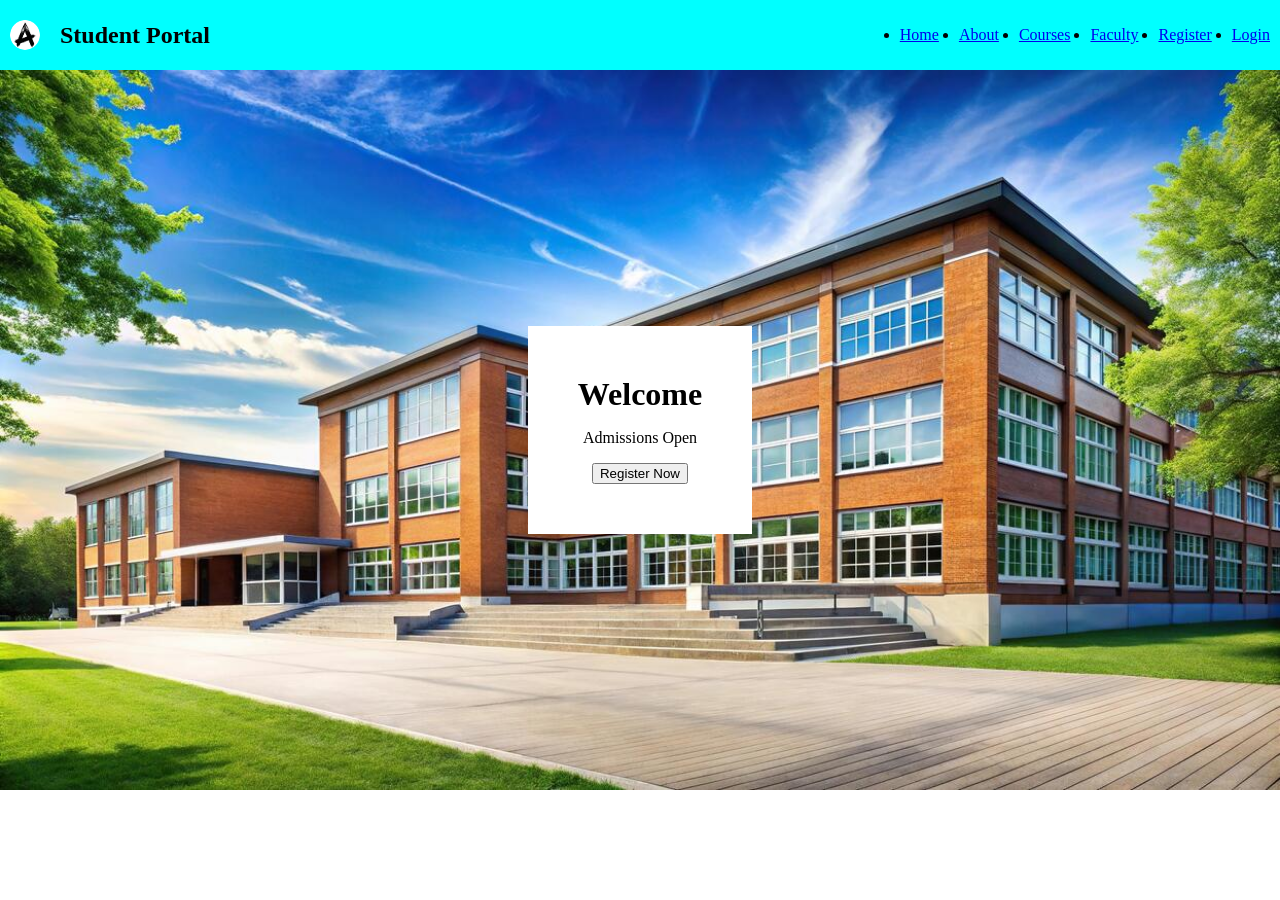
==== student_portal/index.html @ a2ae67cc "html process" ====
<!doctype html>
<html lang="en">
  <head>
    <meta charset="UTF-8" />
    <meta name="viewport" content="width=device-width, initial-scale=1.0" />
    <title>Student Portal</title>
  </head>
  <body style="margin: 0; height: 100%">
    <nav
      style="
        display: flex;
        justify-content: space-between;
        background-color: aqua;
        padding: 10px;
        align-items: center;
      "
    >
      <div style="display: flex; gap: 20px; align-items: center">
        <img
          src="imgs/Asaiyum_Logo.png"
          alt="logo"
          style="width: 30px; height: 30px; border-radius: 20px"
        />

        <h1 style="margin: 0px">Student Portal</h1>
      </div>

      <ul style="display: flex; gap: 20px">
        <li><a href="index.html">Home</a></li>
        <li><a href="about.html">About</a></li>
        <li><a href="courses.html">Courses</a></li>
        <li><a href="faculty.html">Faculty</a></li>
        <li><a href="register.html">Register</a></li>
        <li><a href="login.html">Login</a></li>
      </ul>
    </nav>

    <div
      class="hero"
      style="
        height: 80vh;
        width: 100%;
        background-image: url(&quot;imgs/school.jpg&quot;);
        background-size:cover;
        background-position: center;
        background-repeat: no-repeat;
        align-items: center;
        justify-content: center;
        display: flex;
        padding-left: 0;
      "
    >
      <div class="welcome-card"
        style="background-color: white;
        display: flex;
        flex-direction: column;
        padding: 50px;
        align-items: center;
        "
      >
        <h1 style="margin: 0">Welcome</h1>
        <p>Admissions Open</p>
        <a href="register.html">
            <button>Register Now</button>
        </a>
      </div>
    </div>
    <section>
        
    </section>
  </body>
</html>
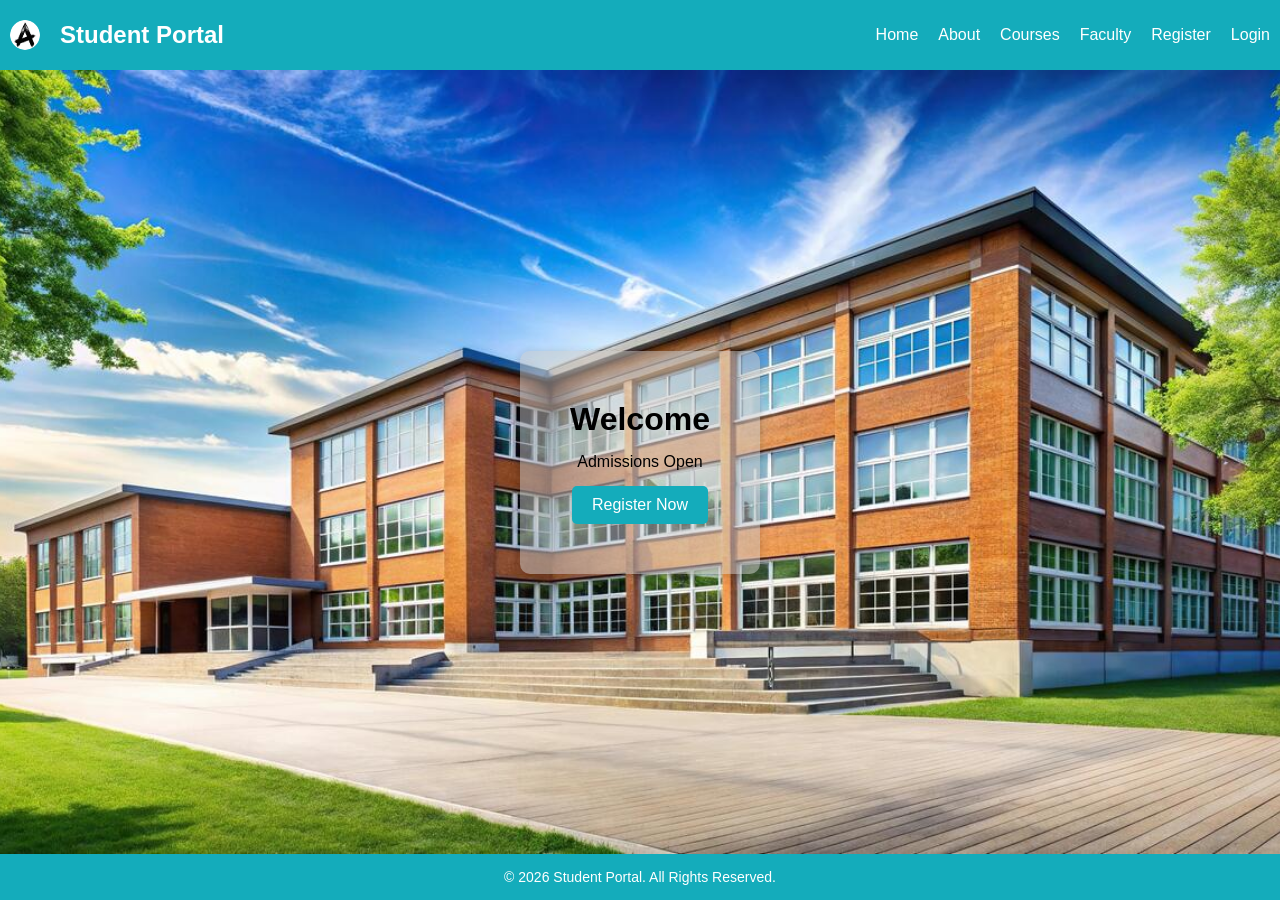
==== commit 3a116cad: "staging html with css" ====
--- a/student_portal/index.html
+++ b/student_portal/index.html
@@ -3,29 +3,23 @@
   <head>
     <meta charset="UTF-8" />
     <meta name="viewport" content="width=device-width, initial-scale=1.0" />
+
+    <link rel="stylesheet" href="css/main.css" />
+
     <title>Student Portal</title>
   </head>
-  <body style="margin: 0; height: 100%">
-    <nav
-      style="
-        display: flex;
-        justify-content: space-between;
-        background-color: aqua;
-        padding: 10px;
-        align-items: center;
-      "
-    >
-      <div style="display: flex; gap: 20px; align-items: center">
-        <img
-          src="imgs/Asaiyum_Logo.png"
-          alt="logo"
-          style="width: 30px; height: 30px; border-radius: 20px"
-        />
-
-        <h1 style="margin: 0px">Student Portal</h1>
+  <body>
+    <nav>
+      <div class="logo-container">
+        <img src="imgs/Asaiyum_Logo.png" alt="logo" class="logo" />
+        <h1>Student Portal</h1>
       </div>
 
-      <ul style="display: flex; gap: 20px">
+      <input type="checkbox" id="menu-toggle" />
+
+      <label for="menu-toggle" class="hamburger"> ☰ </label>
+
+      <ul class="nav-links">
         <li><a href="index.html">Home</a></li>
         <li><a href="about.html">About</a></li>
         <li><a href="courses.html">Courses</a></li>
@@ -37,36 +31,19 @@
 
     <div
       class="hero"
-      style="
-        height: 80vh;
-        width: 100%;
-        background-image: url(&quot;imgs/school.jpg&quot;);
-        background-size:cover;
-        background-position: center;
-        background-repeat: no-repeat;
-        align-items: center;
-        justify-content: center;
-        display: flex;
-        padding-left: 0;
-      "
+      style="background-image: url(&quot;imgs/school.jpg&quot;)"
     >
-      <div class="welcome-card"
-        style="background-color: white;
-        display: flex;
-        flex-direction: column;
-        padding: 50px;
-        align-items: center;
-        "
-      >
-        <h1 style="margin: 0">Welcome</h1>
+      <div class="welcome-card">
+        <h1>Welcome</h1>
         <p>Admissions Open</p>
         <a href="register.html">
-            <button>Register Now</button>
+          <button>Register Now</button>
         </a>
       </div>
     </div>
-    <section>
-        
-    </section>
+
+    <footer>
+      <p>&copy; 2026 Student Portal. All Rights Reserved.</p>
+    </footer>
   </body>
 </html>
--- a/student_portal/css/main.css
+++ b/student_portal/css/main.css
@@ -0,0 +1,139 @@
+body {
+    margin: 0;
+    height: 100vh;
+    font-family: Arial, Helvetica, sans-serif;
+    display: flex;
+    flex-direction: column;
+}
+
+nav {
+    display: flex;
+    justify-content: space-between;
+    align-items: center;
+    background-color: #14acbb;
+    padding: 10px;
+    color: white;
+}
+
+.logo-container {
+    display: flex;
+    align-items: center;
+    gap: 20px;
+}
+
+.logo {
+    width: 30px;
+    height: 30px;
+    border-radius: 20px;
+}
+
+#menu-toggle{
+    display: none;
+}
+
+.hamburger {
+    display: none;
+    font-size: 30px;
+    cursor: pointer;
+}
+
+.logo-container h1 {
+    margin: 0;
+}
+
+.nav-links {
+    display: flex;
+    gap: 20px;
+    list-style: none;
+}
+
+@media (max-width: 768px){
+
+    nav{
+        position: relative;
+        padding: 15px 20px;
+    }
+
+    .hamburger{
+        display: block;
+    }
+
+    .nav-links {
+        display: none;
+        flex-direction: column;
+        position: absolute;
+        top: 70px;
+        right: 20px;
+        background: #69cee7;
+        width: 200px;
+        padding: 15px;
+        border-radius: 8px;
+        list-style: none;
+        gap: 15px;
+    }
+
+    #menu-toggle:checked ~ .nav-links {
+        display: flex;
+    }
+}
+
+.nav-links a {
+    text-decoration: none;
+    color: white;
+    font-weight: 500;
+}
+
+.hero {
+    height:100%;
+    width: 100%;
+    background-size: cover;
+    background-position: center;
+    background-repeat: no-repeat;
+    display: flex;
+    justify-content: center;
+    align-items: center;
+}
+
+.welcome-card {
+    background-color: rgba(200, 200, 200, 0.5);
+    display: flex;
+    flex-direction: column;
+    align-items: center;
+    padding: 50px;
+    box-shadow:0 2px 10px rgba(0,0,0,.2);
+    border-radius: 10px;
+}
+
+.welcome-card h1 {
+    margin: 0;
+}
+
+.welcome-card p {
+    margin: 15px 0;
+}
+
+.welcome-card button {
+    padding: 10px 20px;
+    border: none;
+    background-color: #14acbb;
+    cursor: pointer;
+    font-size: 16px;
+    border-radius: 5px;
+    color: white;
+}
+
+.welcome-card button:hover {
+    background-color: #14accc;
+}
+
+footer {
+    background-color: #14acbb;
+    text-align: center;
+    padding: 15px;
+    color: white;
+}
+
+footer p {
+    margin: 0;
+    font-size: 14px;
+}
